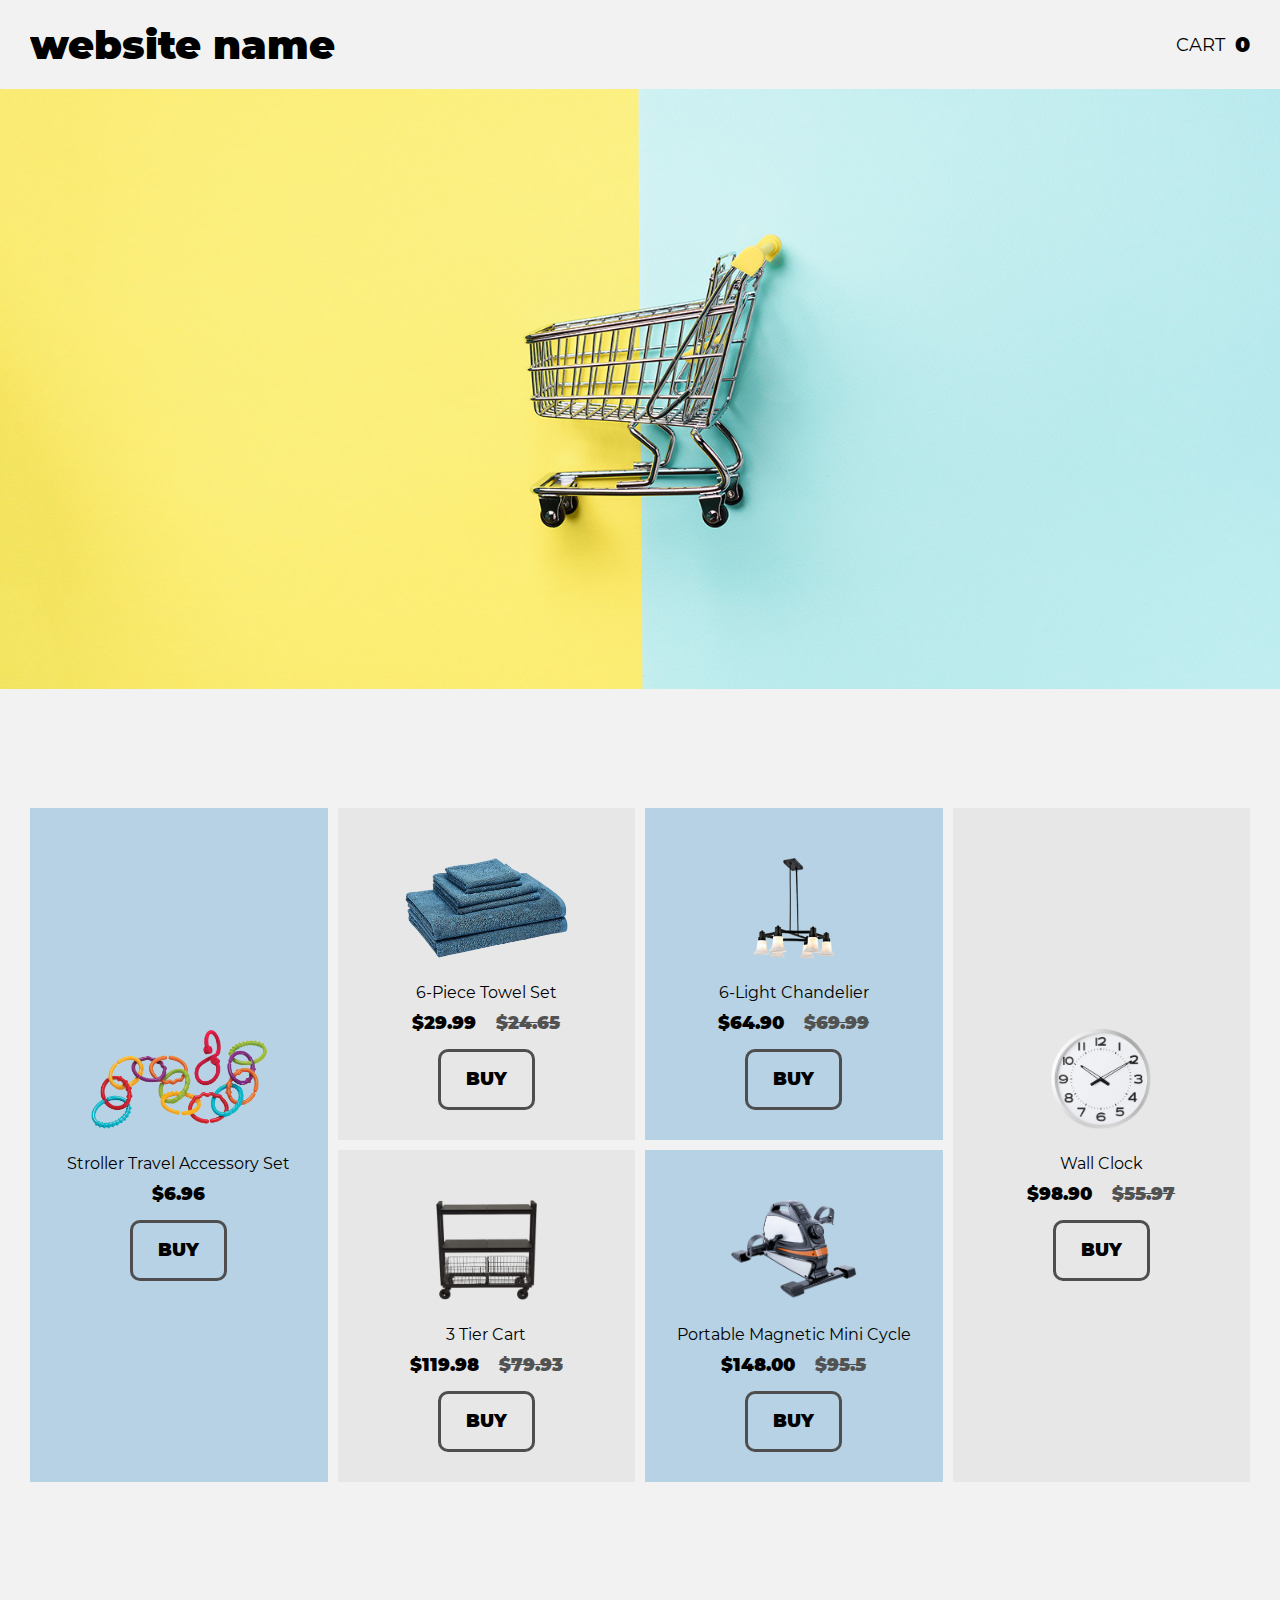
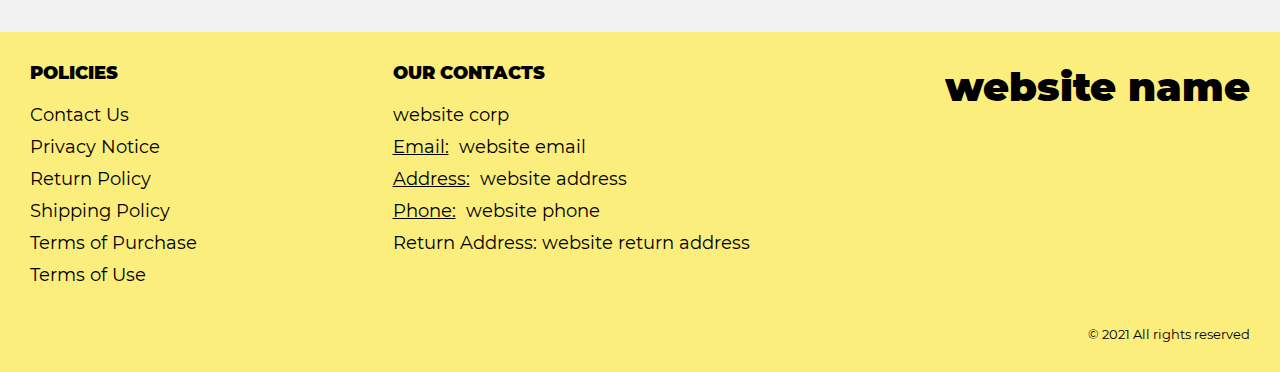
==== index.html @ 071ff6f2 "+" ====
<!DOCTYPE html>
<html lang="en">

<head>
  <meta charset="UTF-8" />
  <meta http-equiv="X-UA-Compatible" content="IE=edge" />
  <meta name="viewport" content="width=device-width, initial-scale=1.0" />
  <link rel="stylesheet" href="./css/style.css" />
  <title>Shop</title>

</head>

<body>

      <div class="wrapper">



      <div class="header__wrapper">
        <div class="container">
          <header class="header">
            <div class="logo__box">
              <a href="./index.html" class="header__logo logo js_logo-data" data-text="Logo">
                <span class="js_website-name"></span>
                </a>
            </div>
            <a href="./shop.html" class="cart__btn">
              Cart
              <span class="cart__span js_cart__span">0</span>
            
             
            </a>
          </header>
        </div>
      </div>
  
      <main class="main">
        <div class="hero__wrapper">
          <section class="hero"></section>
        </div>
  
        <div class="products__wrapper">
          <section class="products">
            <div class="container">
              <div class="sub-title__box">
                <p class="text success-message js_success-message">Success! You have added <span class="js_success-product-name"></span> to your shopping cart!</p>
              </div>
              <ul class="products__list js_products__list"></ul>
           
           
            </div>
          </section>
        </div>
      </main>
  
      <div class="footer__wrapper">
        <div class="container">
          <footer class="footer">
            <div class="footer__top">
              <div class="footer__right">
                <p class="footer__title">Policies</p>
                <a href="./contacts.html" class="text footer__link footer__page-link">
                  <span class="footer__link-span">Contact Us</span>
                </a>
                <a href="./privacy.html" class="text footer__link footer__page-link">
                  <span class="footer__link-span">Privacy Notice</span>
                </a>
                <a href="./return.html" class="text footer__link footer__page-link">
                  <span class="footer__link-span">Return Policy</span>
                </a>
                <a href="./shipping.html" class="text footer__link footer__page-link">
                  <span class="footer__link-span">Shipping Policy</span>
                </a>
                <a href="./purchase.html" class="text footer__link footer__page-link">
                  <span class="footer__link-span">Terms of Purchase</span>
                </a>
                <a href="./use.html" class="text footer__link footer__page-link">
                  <span class="footer__link-span">Terms of Use</span>
                </a>
              </div>
              <div class="footer__left">
                <p class="footer__title">Our Contacts</p>
                <p class="text js_website-corp"></p>
                <div class="footer__text">
                  <span class="text bold">Email:</span> 
                  <a href="" class="text footer__link js_website-email"></a>
                </div>
                
                <p class="text footer__text">
                  <span class="bold">Address:</span> <span class="footer__link footer__link-no js_website-address">1360 Clifton Ave. #237, Clifton, NJ 07012, USA</span>
                </p>
                <div class="footer__text">
                  <span class="text bold">Phone:</span>
                  <a href="" class="text footer__link footer__text js_website-phone"></a>
                </div>
                
                <p class="text">Return Address: <span class="js_website-return-address"></span></p>
              </div>
            
              <div class="logo__box">
                <a href="./index.html" class="footer__logo logo js_logo-data" data-text="Logo">
                <span class="js_website-name"></span>
                </a>
              </div>
            </div>
            <span class="footer__span">© 2021 All rights reserved</span>
          </footer>
        </div>
      </div>
    </div>
 



 
  <script type="module" src="./js/cart.js"></script>
  <script type="module" src="./js/add-to-cart.js"></script>
  <script type="module" src="./js/on-load.js"></script>
  <script src="./js/canvas.js"></script>
  <script src="./js/website-data.js"></script>
</body>

</html>
---- css/style.css ----
@import './fonts.css';
@import './vars.css';
@import './utils.css';
@import './header.css';
@import './footer.css';
@import './hero.css';
@import './products.css';
@import './product.css';
@import './text-section.css';
@import './order.css';
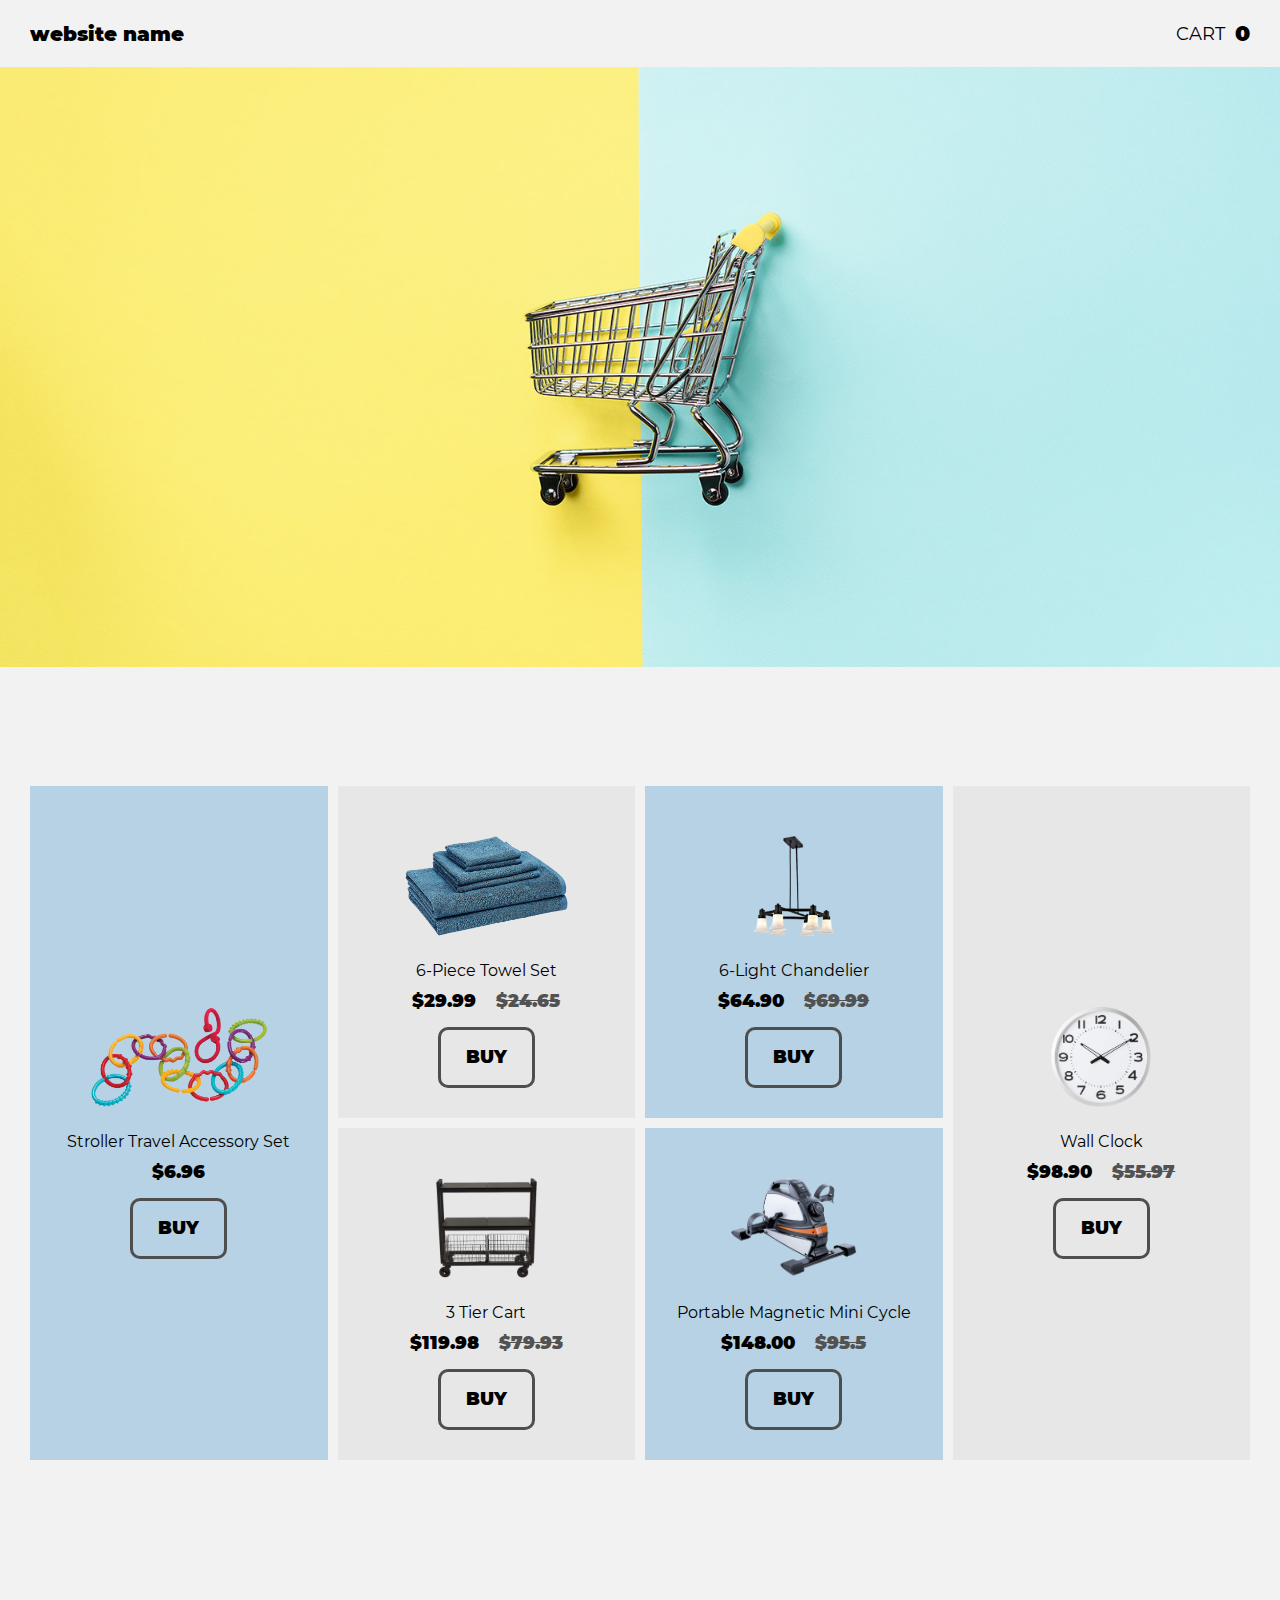
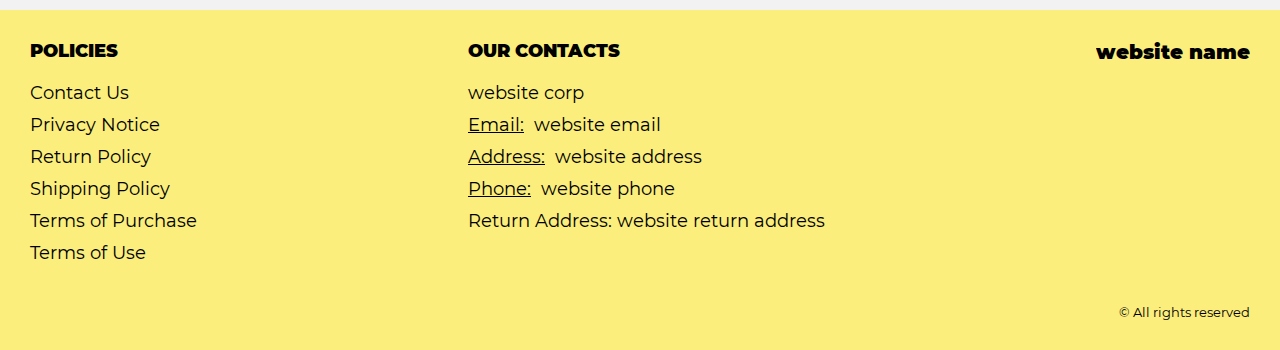
==== commit 1d34acce: "+" ====
--- a/index.html
+++ b/index.html
@@ -103,7 +103,7 @@
                 </a>
               </div>
             </div>
-            <span class="footer__span">© 2021 All rights reserved</span>
+            <span class="footer__span">© All rights reserved</span>
           </footer>
         </div>
       </div>
